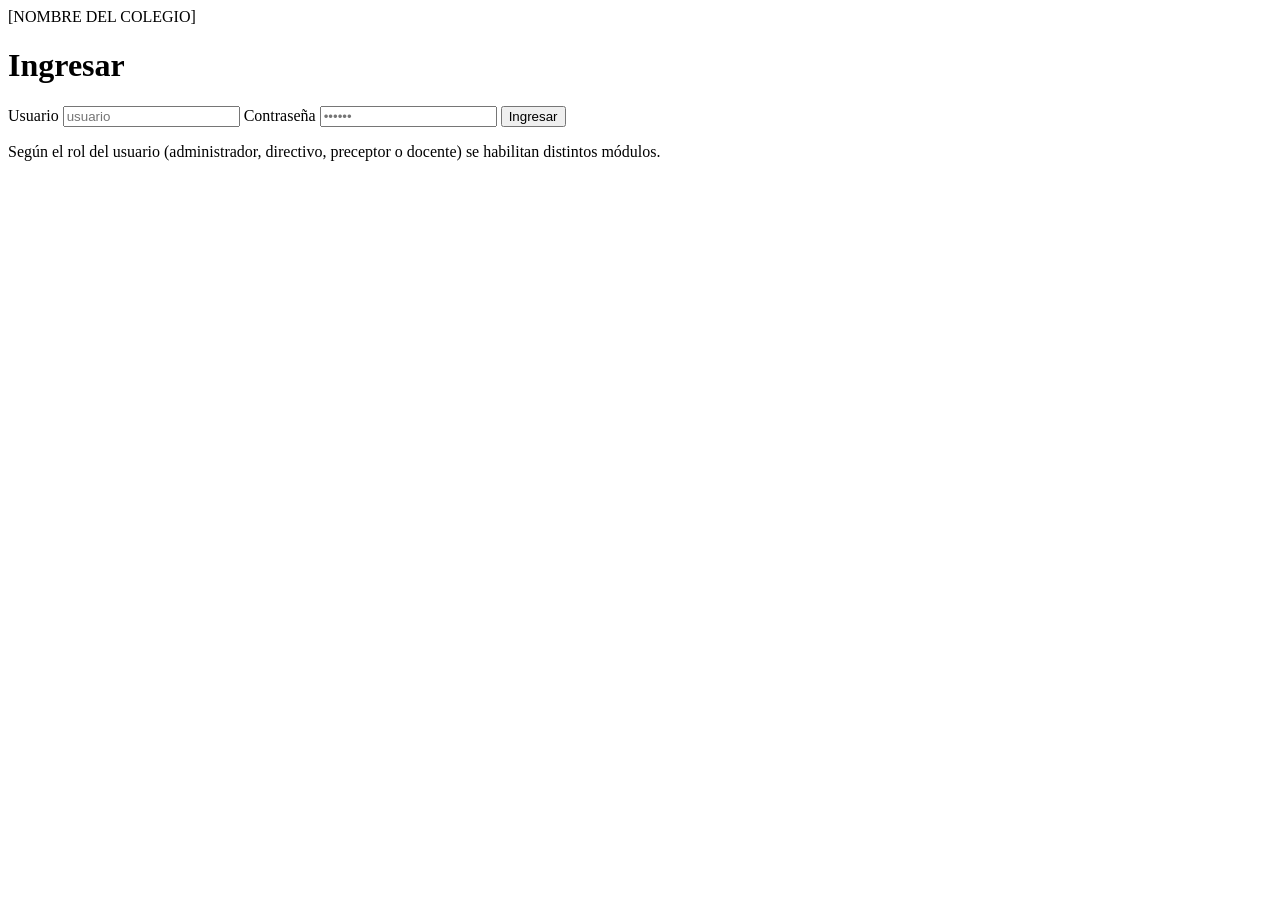
==== index.html @ 960d76ee "feat: crear pantalla de inicio de sesion" ====
<!DOCTYPE html>
<html lang="es">
<head>
  <meta charset="UTF-8">
  <meta name="viewport" content="width=device-width, initial-scale=1.0">
  <title>Ingresar</title>
  <link rel="preconnect" href="https://fonts.googleapis.com">
  <link href="https://fonts.googleapis.com/css2?family=Kalam:wght@400;700&family=IBM+Plex+Sans:wght@400;600&family=IBM+Plex+Mono:wght@400;600&display=swap" rel="stylesheet">
  <link rel="stylesheet" href="estilos.css">
</head>
<body>
  <div class="pantalla-login">
    <form class="login" action="inicio.html">
      <div>
        <div class="login-escuela">[NOMBRE DEL COLEGIO]</div>
        <h1>Ingresar</h1>
      </div>
      <label class="campo">Usuario
        <input type="text" name="usuario" placeholder="usuario">
      </label>
      <label class="campo">Contraseña
        <input type="password" name="password" placeholder="••••••">
      </label>
      <button type="submit" class="boton boton-oscuro">Ingresar</button>
      <p class="nota-al-pie">Según el rol del usuario (administrador, directivo, preceptor o docente) se habilitan distintos módulos.</p>
    </form>
  </div>
</body>
</html>
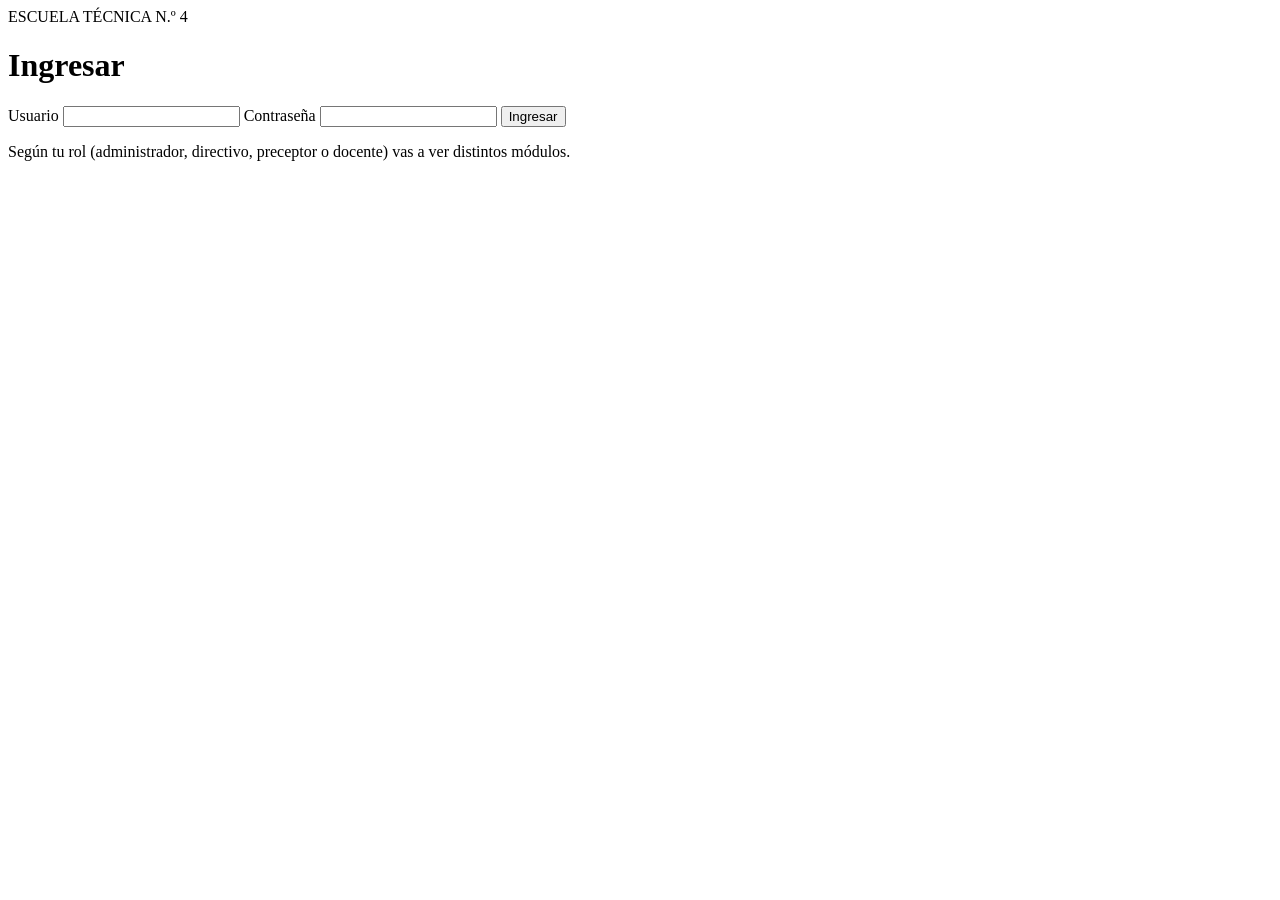
==== commit 98861ad7: "feat: actualizar interfaces y formularios del sistema de gestion escolar" ====
--- a/index.html
+++ b/index.html
@@ -7,23 +7,26 @@
   <link rel="preconnect" href="https://fonts.googleapis.com">
   <link href="https://fonts.googleapis.com/css2?family=Kalam:wght@400;700&family=IBM+Plex+Sans:wght@400;600&family=IBM+Plex+Mono:wght@400;600&display=swap" rel="stylesheet">
   <link rel="stylesheet" href="estilos.css">
+  <script src="app.js" defer></script>
 </head>
-<body>
+<body data-pagina="login">
   <div class="pantalla-login">
-    <form class="login" action="inicio.html">
+    <form class="login" id="form-login" novalidate>
       <div>
-        <div class="login-escuela">[NOMBRE DEL COLEGIO]</div>
+        <div class="login-escuela">ESCUELA TÉCNICA N.º 4</div>
         <h1>Ingresar</h1>
       </div>
+      <p class="mensaje error oculto" id="mensaje-login" role="alert"></p>
       <label class="campo">Usuario
-        <input type="text" name="usuario" placeholder="usuario">
+        <input type="text" name="usuario" autocomplete="username" required>
       </label>
       <label class="campo">Contraseña
-        <input type="password" name="password" placeholder="••••••">
+        <input type="password" name="password" autocomplete="current-password" required>
       </label>
       <button type="submit" class="boton boton-oscuro">Ingresar</button>
-      <p class="nota-al-pie">Según el rol del usuario (administrador, directivo, preceptor o docente) se habilitan distintos módulos.</p>
+      <p class="nota-al-pie">Según tu rol (administrador, directivo, preceptor o docente) vas a ver distintos módulos.</p>
     </form>
   </div>
 </body>
 </html>
+
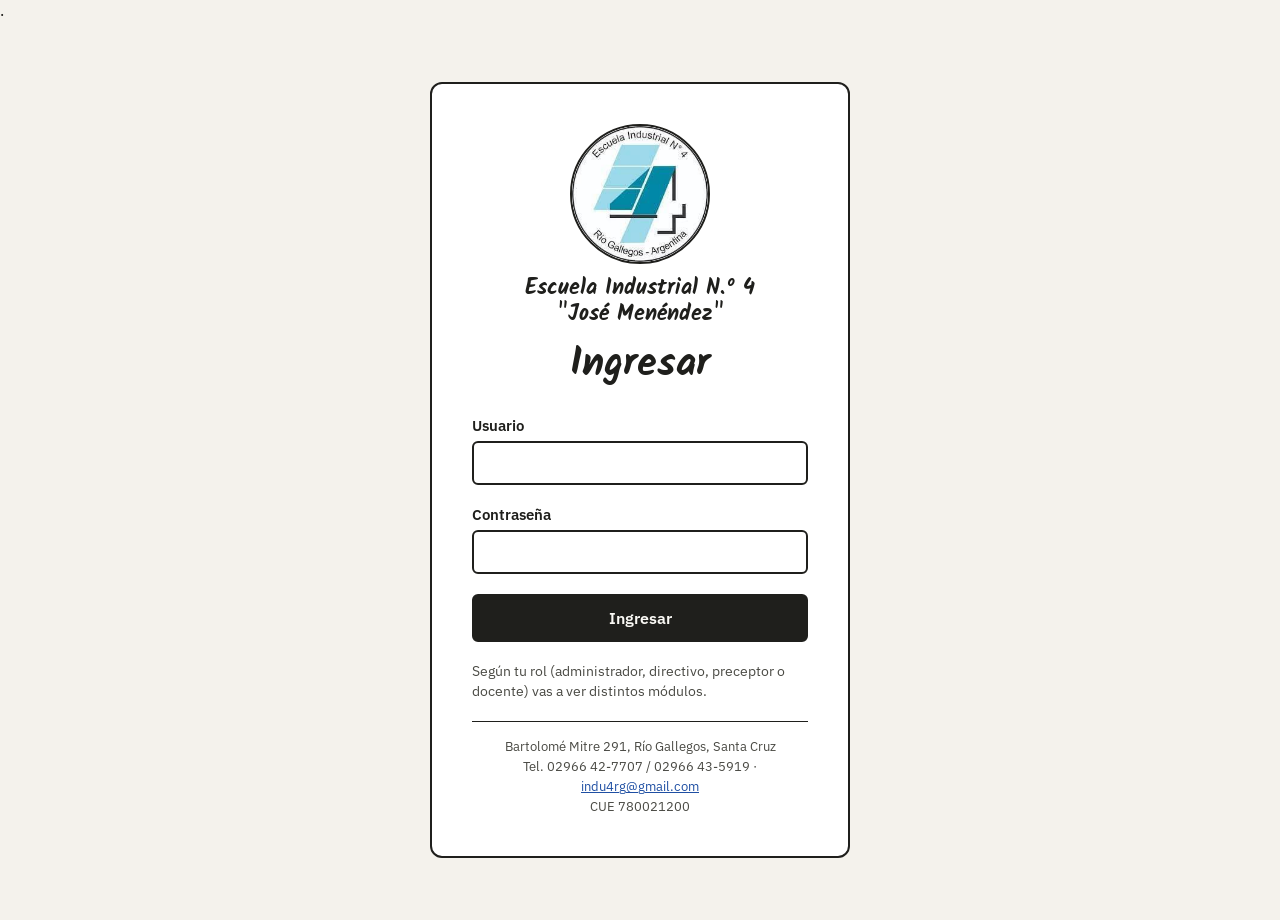
==== commit 464844ec: "feat: incorporar logo y datos de la Escuela Industrial N.º 4 "José Menéndez"" ====
--- a/index.html
+++ b/index.html
@@ -3,7 +3,8 @@
 <head>
   <meta charset="UTF-8">
   <meta name="viewport" content="width=device-width, initial-scale=1.0">
-  <title>Ingresar</title>
+  <link rel="icon" href="img/logo.jpg">
+  <title>Ingresar · Escuela Industrial N.º 4</title>.
   <link rel="preconnect" href="https://fonts.googleapis.com">
   <link href="https://fonts.googleapis.com/css2?family=Kalam:wght@400;700&family=IBM+Plex+Sans:wght@400;600&family=IBM+Plex+Mono:wght@400;600&display=swap" rel="stylesheet">
   <link rel="stylesheet" href="estilos.css">
@@ -12,8 +13,9 @@
 <body data-pagina="login">
   <div class="pantalla-login">
     <form class="login" id="form-login" novalidate>
-      <div>
-        <div class="login-escuela">ESCUELA TÉCNICA N.º 4</div>
+      <div class="login-cabecera">
+        <img src="img/logo.jpg" alt="Logo de la Escuela Industrial N.º 4" class="logo-login">
+        <div class="login-escuela">Escuela Industrial N.º 4<br>"José Menéndez"</div>
         <h1>Ingresar</h1>
       </div>
       <p class="mensaje error oculto" id="mensaje-login" role="alert"></p>
@@ -25,6 +27,11 @@
       </label>
       <button type="submit" class="boton boton-oscuro">Ingresar</button>
       <p class="nota-al-pie">Según tu rol (administrador, directivo, preceptor o docente) vas a ver distintos módulos.</p>
+      <address class="datos-escuela">
+        Bartolomé Mitre 291, Río Gallegos, Santa Cruz<br>
+        Tel. 02966 42-7707 / 02966 43-5919 · <a href="mailto:indu4rg@gmail.com">indu4rg@gmail.com</a><br>
+        CUE 780021200
+      </address>
     </form>
   </div>
 </body>
--- a/estilos.css
+++ b/estilos.css
@@ -0,0 +1,577 @@
+:root {
+  --tinta: #1f1f1c;        
+  --papel: #f4f2ec;        
+  --blanco: #ffffff;
+  --gris-menu: #e8e5dc;    
+  --gris-suave: #ebe8df;   
+  --texto-claro: #faf9f5;  
+  --texto-suave: #4a4a44;
+  --link: #1f4fa3;
+  --link-hover: #163a7a;
+
+  --fuente-titulo: 'Kalam', cursive;
+  --fuente-texto: 'IBM Plex Sans', system-ui, sans-serif;
+  --fuente-mono: 'IBM Plex Mono', monospace;
+}
+
+* { box-sizing: border-box; }
+
+body {
+  margin: 0;
+  font-family: var(--fuente-texto);
+  color: var(--tinta);
+  background: var(--papel);
+}
+
+a { color: var(--link); }
+a:hover { color: var(--link-hover); }
+
+.app {
+  display: flex;
+  min-height: 100vh;
+}
+
+
+.menu {
+  width: 230px;
+  flex-shrink: 0;
+  background: var(--gris-menu);
+  border-right: 2px solid var(--tinta);
+  padding: 24px 16px;
+  display: flex;
+  flex-direction: column;
+  gap: 4px;
+}
+
+.menu-escuela {
+  display: flex;
+  flex-direction: column;
+  align-items: center;
+  gap: 6px;
+  text-align: center;
+  padding-bottom: 16px;
+  margin-bottom: 12px;
+  border-bottom: 2px solid var(--tinta);
+}
+
+.logo-escuela {
+  width: 104px;
+  height: 104px;
+  border-radius: 50%;
+  border: 2px solid var(--tinta);
+  background: var(--blanco);
+}
+
+.menu-escuela-texto {
+  display: flex;
+  flex-direction: column;
+  gap: 4px;
+}
+
+.menu-escuela-nombre {
+  font-family: var(--fuente-titulo);
+  font-size: 22px;
+  font-weight: 700;
+  line-height: 1.1;
+}
+
+.menu-escuela-sub {
+  font-size: 13px;
+  font-weight: 600;
+  color: var(--texto-suave);
+}
+
+.menu a {
+  display: block;
+  padding: 10px 12px;
+  border-radius: 6px;
+  text-decoration: none;
+  color: var(--tinta);
+  font-size: 15px;
+}
+
+.menu a:hover { background: var(--gris-suave); color: var(--tinta); }
+
+.menu a.activo {
+  background: var(--tinta);
+  color: var(--texto-claro);
+  font-weight: 600;
+}
+
+.menu a.admin {
+  border: 2px dashed var(--tinta);
+  margin-top: 12px;
+}
+
+.menu a.salir { margin-top: auto; }
+
+
+.contenido {
+  flex-grow: 1;
+  display: flex;
+  flex-direction: column;
+}
+
+.encabezado {
+  height: 64px;
+  flex-shrink: 0;
+  border-bottom: 2px solid var(--tinta);
+  background: var(--blanco);
+  display: flex;
+  align-items: center;
+  justify-content: space-between;
+  padding: 0 32px;
+}
+
+.encabezado h1 {
+  margin: 0;
+  font-family: var(--fuente-titulo);
+  font-size: 28px;
+  font-weight: 700;
+}
+
+.encabezado-acciones {
+  display: flex;
+  gap: 10px;
+  align-items: center;
+  font-size: 14px;
+}
+
+#usuario-actual {
+  font-weight: 600;
+  white-space: nowrap;
+}
+
+#usuario-actual:not(:first-child) {
+  padding-left: 14px;
+  border-left: 2px solid var(--tinta);
+}
+
+main {
+  padding: 28px 32px;
+  display: flex;
+  flex-direction: column;
+  gap: 20px;
+}
+
+main.columnas {
+  flex-direction: row;
+  gap: 24px;
+}
+
+.columna-lateral {
+  flex-shrink: 0;
+  display: flex;
+  flex-direction: column;
+  gap: 8px;
+}
+
+.columna-principal {
+  flex-grow: 1;
+  display: flex;
+  flex-direction: column;
+  gap: 14px;
+}
+
+.subtitulo { font-weight: 600; font-size: 15px; }
+
+.fila-entre {
+  display: flex;
+  justify-content: space-between;
+  align-items: center;
+}
+
+.fila { display: flex; gap: 10px; align-items: center; }
+
+.boton {
+  height: 44px;
+  padding: 0 18px;
+  border: 2px solid var(--tinta);
+  border-radius: 6px;
+  background: var(--blanco);
+  color: var(--tinta);
+  font-family: var(--fuente-texto);
+  font-size: 15px;
+  font-weight: 600;
+  cursor: pointer;
+}
+
+.boton:hover { background: var(--gris-suave); }
+
+.boton-oscuro {
+  background: var(--tinta);
+  color: var(--texto-claro);
+}
+
+.boton-oscuro:hover { background: #3a3a35; }
+
+.boton-chico { padding: 0 16px; font-weight: 400; }
+
+.campo {
+  display: flex;
+  flex-direction: column;
+  gap: 4px;
+  font-size: 14px;
+}
+
+.campo-linea {
+  display: flex;
+  gap: 8px;
+  align-items: center;
+  font-size: 14px;
+}
+
+input, select {
+  height: 40px;
+  border: 2px solid var(--tinta);
+  border-radius: 6px;
+  padding: 0 10px;
+  font-family: var(--fuente-texto);
+  font-size: 14px;
+  background: var(--blanco);
+}
+
+select { height: 44px; }
+
+input[readonly] { background: var(--gris-suave); }
+
+input[type="radio"] { height: auto; }
+
+input.nota { width: 70px; height: 36px; }
+
+input.nota.ausente { font-weight: 700; color: #a3341f; }
+
+.grilla-3, .grilla-4, .grilla-5 {
+  display: grid;
+  gap: 14px;
+  align-items: end;
+}
+.grilla-3 { grid-template-columns: repeat(3, minmax(0, 1fr)); }
+.grilla-4 { grid-template-columns: repeat(4, minmax(0, 1fr)); }
+.grilla-5 { grid-template-columns: repeat(5, minmax(0, 1fr)); }
+
+.caja {
+  border: 2px solid var(--tinta);
+  border-radius: 10px;
+  background: var(--blanco);
+  padding: 20px;
+  display: flex;
+  flex-direction: column;
+  gap: 14px;
+}
+
+.caja-punteada {
+  border: 2px dashed var(--tinta);
+  border-radius: 8px;
+  background: var(--blanco);
+  padding: 16px;
+  display: flex;
+  flex-direction: column;
+  gap: 10px;
+}
+
+.item-lista {
+  border: 2px solid var(--tinta);
+  border-radius: 8px;
+  background: var(--blanco);
+  padding: 12px 14px;
+}
+
+.item-lista.activo {
+  background: var(--tinta);
+  color: var(--texto-claro);
+}
+
+.item-lista small { display: block; font-size: 13px; }
+
+.tarjetas {
+  display: grid;
+  grid-template-columns: repeat(3, minmax(0, 1fr));
+  gap: 20px;
+}
+
+.tarjeta {
+  border: 2px solid var(--tinta);
+  border-radius: 10px;
+  background: var(--blanco);
+  padding: 22px;
+  text-decoration: none;
+  color: var(--tinta);
+  display: flex;
+  flex-direction: column;
+  gap: 8px;
+}
+
+.tarjeta:hover { color: var(--tinta); background: #fbfaf7; }
+
+.tarjeta h2 {
+  margin: 0;
+  font-family: var(--fuente-titulo);
+  font-size: 24px;
+  font-weight: 700;
+}
+
+.tarjeta p { margin: 0; font-size: 15px; line-height: 1.4; }
+
+.tarjeta .dato { font-family: var(--fuente-mono); font-size: 14px; }
+
+.tarjeta.admin {
+  border-style: dashed;
+  background: var(--gris-suave);
+}
+
+table {
+  border-collapse: collapse;
+  width: 100%;
+  background: var(--blanco);
+}
+
+th, td {
+  border: 1.5px solid var(--tinta);
+  padding: 10px 12px;
+  text-align: left;
+  font-size: 14px;
+}
+
+th { background: var(--gris-menu); }
+
+.pestanas {
+  display: flex;
+  border-bottom: 2px solid var(--tinta);
+}
+
+.pestana {
+  height: 44px;
+  padding: 0 18px;
+  border: none;
+  background: transparent;
+  font-family: var(--fuente-texto);
+  font-size: 15px;
+  cursor: pointer;
+}
+
+.pestana.activa {
+  border: 2px solid var(--tinta);
+  border-bottom: none;
+  border-radius: 6px 6px 0 0;
+  background: var(--blanco);
+  font-weight: 600;
+}
+
+.pantalla-login {
+  min-height: 100vh;
+  display: flex;
+  align-items: center;
+  justify-content: center;
+}
+
+.login {
+  width: 420px;
+  border: 2px solid var(--tinta);
+  border-radius: 12px;
+  background: var(--blanco);
+  padding: 40px;
+  display: flex;
+  flex-direction: column;
+  gap: 20px;
+}
+
+.login-cabecera {
+  display: flex;
+  flex-direction: column;
+  align-items: center;
+  text-align: center;
+}
+
+.logo-login {
+  width: 140px;
+  height: 140px;
+  border-radius: 50%;
+  border: 2px solid var(--tinta);
+  margin-bottom: 12px;
+}
+
+.login-escuela {
+  font-family: var(--fuente-titulo);
+  font-size: 22px;
+  font-weight: 700;
+  line-height: 1.2;
+}
+
+.datos-escuela {
+  padding-top: 14px;
+  border-top: 1px solid var(--tinta);
+  font-style: normal;
+  font-size: 12.5px;
+  line-height: 1.6;
+  text-align: center;
+  color: var(--texto-suave);
+}
+
+.login h1 {
+  margin: 4px 0 0;
+  font-family: var(--fuente-titulo);
+  font-size: 40px;
+}
+
+.login .campo { font-size: 15px; font-weight: 600; gap: 6px; }
+
+.login input { height: 44px; padding: 0 12px; font-size: 15px; }
+
+.login .boton { height: 48px; font-size: 16px; width: 100%; }
+
+.nota-al-pie {
+  font-size: 14px;
+  color: var(--texto-suave);
+  line-height: 1.4;
+  margin: 0;
+}
+
+.oculto { display: none !important; }
+
+.escuela-chica { font-family: var(--fuente-mono); font-size: 13px; color: var(--texto-suave); }
+
+.mensaje {
+  padding: 12px 16px;
+  border: 2px solid var(--tinta);
+  border-radius: 8px;
+  font-size: 14px;
+  background: #e6f0e1;
+}
+.mensaje.error { background: #f6e1dc; }
+
+.ayuda.sin-clase {
+  padding: 12px 16px;
+  border: 2px solid var(--tinta);
+  border-radius: 8px;
+  font-size: 14px;
+  color: var(--tinta);
+  background: #f6e1dc;
+}
+
+.marca-asistencia { font-size: 18px; font-weight: 700; }
+
+.boton:disabled {
+  opacity: 0.4;
+  cursor: not-allowed;
+  pointer-events: none;
+}
+
+.ayuda { margin: 0; font-size: 13px; color: var(--texto-suave); }
+
+
+.boton.seleccionado {
+  background: var(--tinta);
+  color: var(--texto-claro);
+}
+
+button.item-lista {
+  width: 100%;
+  text-align: left;
+  font-family: var(--fuente-texto);
+  font-size: 15px;
+  color: var(--tinta);
+  cursor: pointer;
+}
+button.item-lista:hover { background: var(--gris-suave); }
+button.item-lista.activo:hover { background: var(--tinta); }
+
+.link {
+  border: none;
+  background: none;
+  padding: 0;
+  color: var(--link);
+  text-decoration: underline;
+  font-family: var(--fuente-texto);
+  font-size: 14px;
+  cursor: pointer;
+}
+.link:hover { color: var(--link-hover); }
+
+td select { height: 36px; width: 100%; }
+
+.etiqueta {
+  display: inline-block;
+  padding: 2px 8px;
+  border: 1.5px solid var(--tinta);
+  border-radius: 999px;
+  font-size: 12px;
+  font-weight: 600;
+  white-space: nowrap;
+}
+.etiqueta.alerta { background: #f6e1dc; }
+.etiqueta.ok { background: #e6f0e1; }
+
+.tabla-scroll { width: 100%; overflow-x: auto; }
+
+td.centro, th.centro { text-align: center; }
+
+body:not(.con-sesion) [data-roles] { visibility: hidden; }
+
+@media (max-width: 900px) {
+  .app { flex-direction: column; }
+
+  .menu {
+    width: auto;
+    flex-direction: row;
+    flex-wrap: wrap;
+    border-right: none;
+    border-bottom: 2px solid var(--tinta);
+    padding: 12px;
+  }
+  .menu-escuela { width: 100%; flex-direction: row; justify-content: flex-start; text-align: left; gap: 10px; padding-bottom: 8px; margin-bottom: 8px; }
+  .logo-escuela { width: 52px; height: 52px; }
+  .menu-escuela-nombre { font-size: 18px; }
+  .menu-escuela-sub { font-size: 12px; }
+  .menu a.admin { margin-top: 0; }
+  .menu a.salir { margin-top: 0; margin-left: auto; }
+
+  .encabezado { height: auto; padding: 12px 16px; flex-wrap: wrap; gap: 10px; }
+  main { padding: 20px 16px; }
+  main.columnas { flex-direction: column; }
+  .columna-lateral { width: 100% !important; }
+  #lista-cursos, #lista-planes { flex-direction: row; flex-wrap: wrap; }
+  #lista-cursos button.item-lista, #lista-planes button.item-lista { width: auto; }
+
+  .tarjetas, .grilla-3, .grilla-4, .grilla-5 { grid-template-columns: repeat(2, minmax(0, 1fr)); }
+  .fila-entre { flex-wrap: wrap; gap: 10px; }
+  .fila { flex-wrap: wrap; }
+}
+
+@media (max-width: 560px) {
+  .tarjetas, .grilla-3, .grilla-4, .grilla-5 { grid-template-columns: minmax(0, 1fr); }
+  .login { width: 100%; margin: 16px; padding: 28px; }
+}
+
+.solo-imprimir { display: none; }
+
+@media print {
+  .menu, .encabezado-acciones, .no-imprimir, button { display: none !important; }
+  body, .contenido { background: #ffffff; }
+  input { border: none; }
+
+  @page { size: A4; margin: 14mm 12mm; }
+
+  .encabezado { display: none; }
+
+  .app, .contenido, main, .tabla-scroll { display: block; height: auto; min-height: 0; overflow: visible; }
+
+  thead { display: table-header-group; }
+  tr.encabezado-hoja { display: table-row; }
+  tr { break-inside: avoid; }
+
+  tr.encabezado-hoja th {
+    padding: 0 0 10px;
+    border: none;
+    border-bottom: 2px solid #000;
+    background: #fff;
+    text-align: left;
+    font-weight: 400;
+  }
+  .hoja-membrete { display: flex; align-items: center; gap: 12px; margin-bottom: 8px; }
+  .hoja-logo { width: 56px; height: 56px; border-radius: 50%; }
+  .hoja-escuela { display: block; font-family: var(--fuente-titulo); font-size: 18px; font-weight: 700; }
+  .hoja-datos { display: block; font-size: 10px; margin-top: 2px; }
+  .hoja-titulo { display: block; font-size: 14px; font-weight: 700; margin-top: 2px; }
+  .hoja-detalle { display: block; font-size: 11px; margin-top: 2px; }
+}
